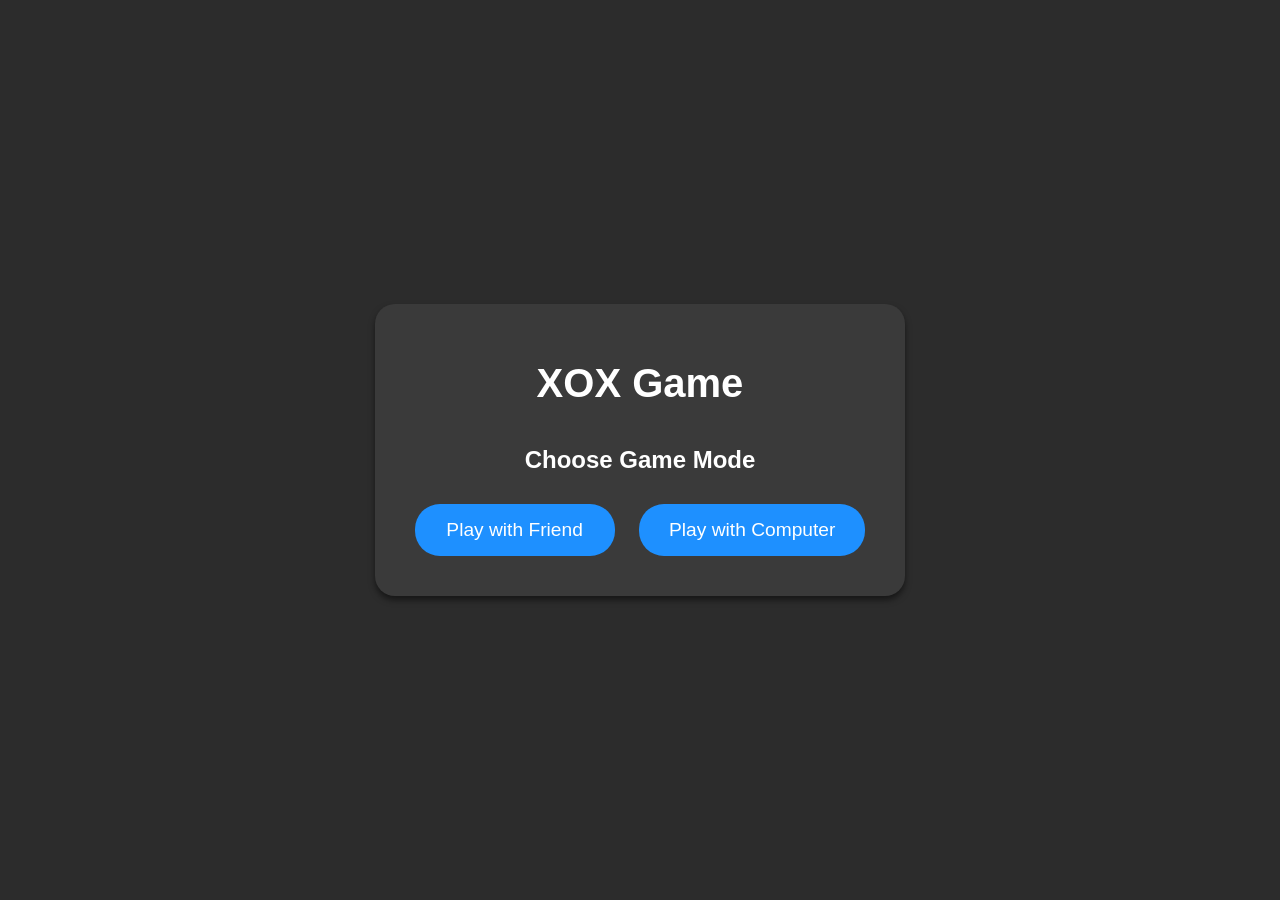
==== index.html @ 85852305 "Create index.html" ====
<!DOCTYPE html>
<html lang="en">

<head>
    <meta charset="UTF-8">
    <meta name="viewport" content="width=device-width, initial-scale=1.0">
    <title>XOX (Tic Tac Toe) Game</title>
    <style>
        body {
            font-family: 'Arial', sans-serif;
            display: flex;
            justify-content: center;
            align-items: center;
            min-height: 100vh;
            margin: 0;
            background: #2c2c2c;
            /* Dark background */
            color: #f5f5f5;
            /* Light text for contrast */
        }

        .game-container {
            text-align: center;
            background: #3a3a3a;
            /* Darker container background */
            box-shadow: 0 4px 6px rgba(0, 0, 0, 0.5);
            border-radius: 20px;
            padding: 30px;
            display: flex;
            flex-direction: column;
            align-items: center;
            max-width: 500px;
            color: #ffffff;
            /* Ensure text is visible */
        }

        h1 {
            margin-bottom: 20px;
            font-size: 2.5em;
        }

        .game-info {
            margin: 20px 0;
            font-size: 1.3em;
            display: flex;
            flex-direction: column;
            align-items: center;
        }

        .game-info div {
            margin: 5px 0;
        }

        .scoreboard {
            margin-top: 15px;
            text-align: left;
            background: #4a4a4a;
            padding: 10px;
            border-radius: 10px;
            width: 100%;
            max-width: 300px;
        }

        .scoreboard p {
            margin: 5px 0;
            color: #ffffff;
            /* Ensure text is visible */
            font-size: 1.1em;
        }

        .game-board {
            display: grid;
            grid-template-columns: repeat(3, 100px);
            grid-template-rows: repeat(3, 100px);
            gap: 10px;
            margin: 20px auto;
            background: #2c2c2c;
            padding: 15px;
            border-radius: 15px;
            justify-self: center;
            width: fit-content;
        }

        .cell {
            background: #e9ecef;
            border: none;
            border-radius: 10px;
            font-size: 2.5em;
            font-weight: bold;
            color: #495057;
            cursor: pointer;
            transition: all 0.3s ease;
            display: flex;
            align-items: center;
            justify-content: center;
        }

        .cell:hover {
            background: #dee2e6;
            box-shadow: none;
        }

        .cell:disabled {
            cursor: not-allowed;
            opacity: 0.8;
        }

        .cell.x {
            color: black;
        }

        .cell.o {
            color: black;
        }

        .game-info {
            margin: 20px 0;
            font-size: 1.3em;
            display: flex;
            flex-direction: column;
            align-items: center;
        }

        .current-player {
            background: #4a4a4a;
            /* Darker background for better contrast */
            color: #ffffff;
            /* White text for visibility */
            padding: 10px 20px;
            border-radius: 25px;
            display: inline-block;
            margin: 10px;
        }

        .winner-message,
        .draw-message {
            font-size: 1.5em;
            margin: 20px 0;
            padding: 15px;
            background: #444444;
            /* Darker background for better contrast */
            color: #ffffff;
            /* White text for visibility */
            border-radius: 15px;
        }

        .reset-btn {
            background: #5a5a5a;
            color: #ffffff;
            border: none;
            padding: 12px 25px;
            font-size: 1.1em;
            border-radius: 25px;
            cursor: pointer;
            transition: all 0.3s ease;
            margin: 10px;
        }

        .reset-btn:hover {
            background: #4a4a4a;
        }

        .mode-btn {
            background: #1e90ff;
            /* Bright blue for buttons */
            color: #ffffff;
            /* White text */
            border: none;
            padding: 15px 30px;
            font-size: 1.2em;
            border-radius: 25px;
            cursor: pointer;
            margin: 10px;
            transition: all 0.3s ease;
            min-width: 200px;
        }

        .mode-btn:hover {
            background: #1c86ee;
            /* Slightly darker blue on hover */
        }

        .game-mode-display {
            background: #5a5a5a;
            /* Darker background for better contrast */
            color: #ffffff;
            /* White text for visibility */
            padding: 8px 15px;
            border-radius: 20px;
            display: inline-block;
            margin: 5px;
            font-size: 1em;
        }

        .game-controls {
            margin-top: 20px;
        }

        .computer-thinking {
            background: #d0d0d0;
            padding: 10px 20px;
            border-radius: 15px;
            margin: 10px 0;
            animation: pulse 1s infinite;
        }
    </style>
</head>

<body>
    <div class="game-container">
        <h1>XOX Game</h1>


        <div id="gameModeSelection" class="game-mode-selection">
            <h2>Choose Game Mode</h2>
            <button class="mode-btn" onclick="startGame('human')">Play with Friend</button>
            <button class="mode-btn" onclick="startGame('computer')">Play with Computer</button>
        </div>


        <div id="gameInterface" class="game-interface" style="display: none;">
            <div class="game-info">
                <div class="current-player" id="currentPlayer">Current Player: X</div>
                <div id="gameMode" class="game-mode-display"></div>
                <div id="levelDisplay" class="game-mode-display">Level: 1</div>
                <div class="scoreboard">
                    <p>Player X: <span id="playerXScore">0</span></p>
                    <p>Player O: <span id="playerOScore">0</span></p>
                    <p>Draws: <span id="draws">0</span></p>
                </div>
            </div>

            <div class="game-board" id="gameBoard">

            </div>

            <div id="gameMessage"></div>

            <div class="game-controls">
                <button class="reset-btn" onclick="resetGame()">🔄 New Game</button>
                <button class="mode-btn" onclick="backToModeSelection()">🏠 Back to Menu</button>
            </div>
        </div>
    </div>

    <script src="script.js"></script>
</body>

</html>
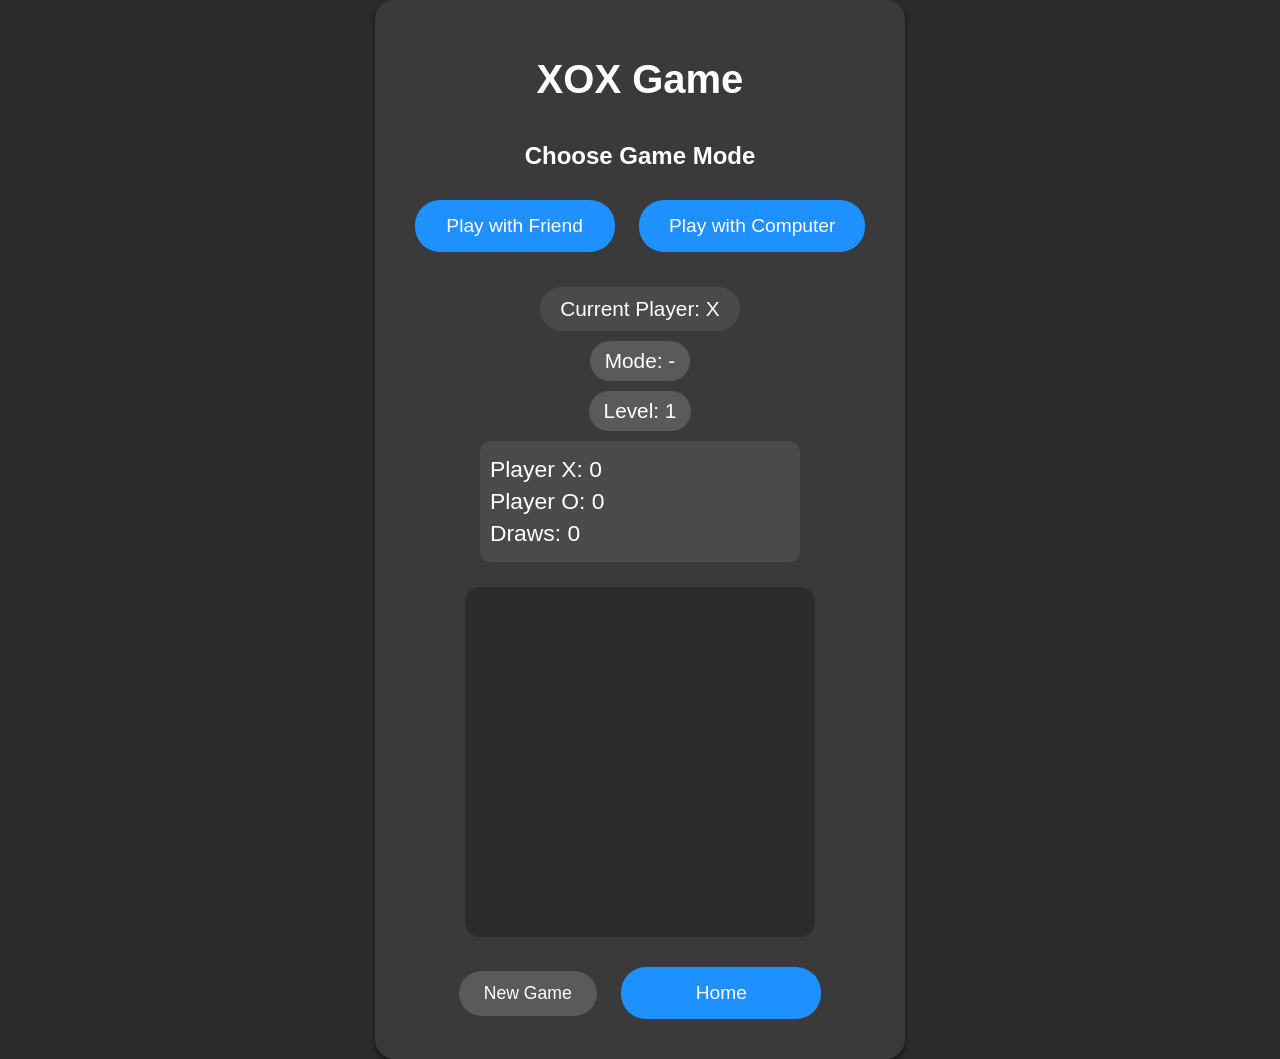
==== commit 917e536a: "Update index.html" ====
--- a/index.html
+++ b/index.html
@@ -1,215 +1,14 @@
 <!DOCTYPE html>
 <html lang="en">
-
 <head>
-    <meta charset="UTF-8">
-    <meta name="viewport" content="width=device-width, initial-scale=1.0">
+    <meta charset="UTF-8" />
+    <meta name="viewport" content="width=device-width, initial-scale=1.0" />
     <title>XOX (Tic Tac Toe) Game</title>
-    <style>
-        body {
-            font-family: 'Arial', sans-serif;
-            display: flex;
-            justify-content: center;
-            align-items: center;
-            min-height: 100vh;
-            margin: 0;
-            background: #2c2c2c;
-            /* Dark background */
-            color: #f5f5f5;
-            /* Light text for contrast */
-        }
-
-        .game-container {
-            text-align: center;
-            background: #3a3a3a;
-            /* Darker container background */
-            box-shadow: 0 4px 6px rgba(0, 0, 0, 0.5);
-            border-radius: 20px;
-            padding: 30px;
-            display: flex;
-            flex-direction: column;
-            align-items: center;
-            max-width: 500px;
-            color: #ffffff;
-            /* Ensure text is visible */
-        }
-
-        h1 {
-            margin-bottom: 20px;
-            font-size: 2.5em;
-        }
-
-        .game-info {
-            margin: 20px 0;
-            font-size: 1.3em;
-            display: flex;
-            flex-direction: column;
-            align-items: center;
-        }
-
-        .game-info div {
-            margin: 5px 0;
-        }
-
-        .scoreboard {
-            margin-top: 15px;
-            text-align: left;
-            background: #4a4a4a;
-            padding: 10px;
-            border-radius: 10px;
-            width: 100%;
-            max-width: 300px;
-        }
-
-        .scoreboard p {
-            margin: 5px 0;
-            color: #ffffff;
-            /* Ensure text is visible */
-            font-size: 1.1em;
-        }
-
-        .game-board {
-            display: grid;
-            grid-template-columns: repeat(3, 100px);
-            grid-template-rows: repeat(3, 100px);
-            gap: 10px;
-            margin: 20px auto;
-            background: #2c2c2c;
-            padding: 15px;
-            border-radius: 15px;
-            justify-self: center;
-            width: fit-content;
-        }
-
-        .cell {
-            background: #e9ecef;
-            border: none;
-            border-radius: 10px;
-            font-size: 2.5em;
-            font-weight: bold;
-            color: #495057;
-            cursor: pointer;
-            transition: all 0.3s ease;
-            display: flex;
-            align-items: center;
-            justify-content: center;
-        }
-
-        .cell:hover {
-            background: #dee2e6;
-            box-shadow: none;
-        }
-
-        .cell:disabled {
-            cursor: not-allowed;
-            opacity: 0.8;
-        }
-
-        .cell.x {
-            color: black;
-        }
-
-        .cell.o {
-            color: black;
-        }
-
-        .game-info {
-            margin: 20px 0;
-            font-size: 1.3em;
-            display: flex;
-            flex-direction: column;
-            align-items: center;
-        }
-
-        .current-player {
-            background: #4a4a4a;
-            /* Darker background for better contrast */
-            color: #ffffff;
-            /* White text for visibility */
-            padding: 10px 20px;
-            border-radius: 25px;
-            display: inline-block;
-            margin: 10px;
-        }
-
-        .winner-message,
-        .draw-message {
-            font-size: 1.5em;
-            margin: 20px 0;
-            padding: 15px;
-            background: #444444;
-            /* Darker background for better contrast */
-            color: #ffffff;
-            /* White text for visibility */
-            border-radius: 15px;
-        }
-
-        .reset-btn {
-            background: #5a5a5a;
-            color: #ffffff;
-            border: none;
-            padding: 12px 25px;
-            font-size: 1.1em;
-            border-radius: 25px;
-            cursor: pointer;
-            transition: all 0.3s ease;
-            margin: 10px;
-        }
-
-        .reset-btn:hover {
-            background: #4a4a4a;
-        }
-
-        .mode-btn {
-            background: #1e90ff;
-            /* Bright blue for buttons */
-            color: #ffffff;
-            /* White text */
-            border: none;
-            padding: 15px 30px;
-            font-size: 1.2em;
-            border-radius: 25px;
-            cursor: pointer;
-            margin: 10px;
-            transition: all 0.3s ease;
-            min-width: 200px;
-        }
-
-        .mode-btn:hover {
-            background: #1c86ee;
-            /* Slightly darker blue on hover */
-        }
-
-        .game-mode-display {
-            background: #5a5a5a;
-            /* Darker background for better contrast */
-            color: #ffffff;
-            /* White text for visibility */
-            padding: 8px 15px;
-            border-radius: 20px;
-            display: inline-block;
-            margin: 5px;
-            font-size: 1em;
-        }
-
-        .game-controls {
-            margin-top: 20px;
-        }
-
-        .computer-thinking {
-            background: #d0d0d0;
-            padding: 10px 20px;
-            border-radius: 15px;
-            margin: 10px 0;
-            animation: pulse 1s infinite;
-        }
-    </style>
+    <link rel="stylesheet" href="style.css" />
 </head>
-
 <body>
     <div class="game-container">
         <h1>XOX Game</h1>
-
 
         <div id="gameModeSelection" class="game-mode-selection">
             <h2>Choose Game Mode</h2>
@@ -217,12 +16,12 @@
             <button class="mode-btn" onclick="startGame('computer')">Play with Computer</button>
         </div>
 
-
-        <div id="gameInterface" class="game-interface" style="display: none;">
+        <div id="gameInterface" class="game-interface hidden">
             <div class="game-info">
                 <div class="current-player" id="currentPlayer">Current Player: X</div>
-                <div id="gameMode" class="game-mode-display"></div>
+                <div id="gameMode" class="game-mode-display">Mode: -</div>
                 <div id="levelDisplay" class="game-mode-display">Level: 1</div>
+
                 <div class="scoreboard">
                     <p>Player X: <span id="playerXScore">0</span></p>
                     <p>Player O: <span id="playerOScore">0</span></p>
@@ -230,20 +29,17 @@
                 </div>
             </div>
 
-            <div class="game-board" id="gameBoard">
-
-            </div>
+            <div class="game-board" id="gameBoard"></div>
 
             <div id="gameMessage"></div>
 
-            <div class="game-controls">
-                <button class="reset-btn" onclick="resetGame()">🔄 New Game</button>
-                <button class="mode-btn" onclick="backToModeSelection()">🏠 Back to Menu</button>
+            <div class="game-controls" id="gameControls">
+                <button class="reset-btn action-btn" onclick="resetGame()">New Game</button>
+                <button class="mode-btn action-btn" onclick="backToModeSelection()">Home</button>
             </div>
         </div>
     </div>
 
     <script src="script.js"></script>
 </body>
-
 </html>
--- a/style.css
+++ b/style.css
@@ -0,0 +1,189 @@
+body {
+    font-family: 'Arial', sans-serif;
+    display: flex;
+    justify-content: center;
+    align-items: center;
+    min-height: 100vh;
+    margin: 0;
+    background: #2c2c2c;
+    /* Dark background */
+    color: #f5f5f5;
+    /* Light text for contrast */
+}
+
+.game-container {
+    text-align: center;
+    background: #3a3a3a;
+    /* Darker container background */
+    box-shadow: 0 4px 6px rgba(0, 0, 0, 0.5);
+    border-radius: 20px;
+    padding: 30px;
+    display: flex;
+    flex-direction: column;
+    align-items: center;
+    max-width: 500px;
+    color: #ffffff;
+    /* Ensure text is visible */
+}
+
+h1 {
+    margin-bottom: 20px;
+    font-size: 2.5em;
+}
+
+.game-info {
+    margin: 20px 0;
+    font-size: 1.3em;
+    display: flex;
+    flex-direction: column;
+    align-items: center;
+}
+
+.game-info div {
+    margin: 5px 0;
+}
+
+.scoreboard {
+    margin-top: 15px;
+    text-align: left;
+    background: #4a4a4a;
+    padding: 10px;
+    border-radius: 10px;
+    width: 100%;
+    max-width: 300px;
+}
+
+.scoreboard p {
+    margin: 5px 0;
+    color: #ffffff;
+    /* Ensure text is visible */
+    font-size: 1.1em;
+}
+
+.game-board {
+    display: grid;
+    grid-template-columns: repeat(3, 100px);
+    grid-template-rows: repeat(3, 100px);
+    gap: 10px;
+    margin: 20px auto;
+    background: #2c2c2c;
+    padding: 15px;
+    border-radius: 15px;
+    justify-self: center;
+    width: fit-content;
+}
+
+.cell {
+    background: #e9ecef;
+    border: none;
+    border-radius: 10px;
+    font-size: 2.5em;
+    font-weight: bold;
+    color: #495057;
+    cursor: pointer;
+    transition: all 0.3s ease;
+    display: flex;
+    align-items: center;
+    justify-content: center;
+}
+
+.cell:hover {
+    background: #dee2e6;
+    box-shadow: none;
+}
+
+.cell:disabled {
+    cursor: not-allowed;
+    opacity: 0.8;
+}
+
+.cell.x {
+    color: black;
+}
+
+.cell.o {
+    color: black;
+}
+
+.current-player {
+    background: #4a4a4a;
+    /* Darker background for better contrast */
+    color: #ffffff;
+    /* White text for visibility */
+    padding: 10px 20px;
+    border-radius: 25px;
+    display: inline-block;
+    margin: 10px;
+}
+
+.winner-message,
+.draw-message {
+    font-size: 1.5em;
+    margin: 20px 0;
+    padding: 15px;
+    background: #444444;
+    /* Darker background for better contrast */
+    color: #ffffff;
+    /* White text for visibility */
+    border-radius: 15px;
+}
+
+.reset-btn {
+    background: #5a5a5a;
+    color: #ffffff;
+    border: none;
+    padding: 12px 25px;
+    font-size: 1.1em;
+    border-radius: 25px;
+    cursor: pointer;
+    transition: all 0.3s ease;
+    margin: 10px;
+}
+
+.reset-btn:hover {
+    background: #4a4a4a;
+}
+
+.mode-btn {
+    background: #1e90ff;
+    /* Bright blue for buttons */
+    color: #ffffff;
+    /* White text */
+    border: none;
+    padding: 15px 30px;
+    font-size: 1.2em;
+    border-radius: 25px;
+    cursor: pointer;
+    margin: 10px;
+    transition: all 0.3s ease;
+    min-width: 200px;
+}
+
+.mode-btn:hover {
+    background: #1c86ee;
+    /* Slightly darker blue on hover */
+}
+
+.game-mode-display {
+    background: #5a5a5a;
+    /* Darker background for better contrast */
+    color: #ffffff;
+    /* White text for visibility */
+    padding: 8px 15px;
+    border-radius: 20px;
+    display: inline-block;
+    margin: 5px;
+    font-size: 1em;
+}
+
+.game-controls {
+    margin-top: 20px;
+}
+
+.computer-thinking {
+    background: #d0d0d0;
+    padding: 10px 20px;
+    border-radius: 15px;
+    margin: 10px 0;
+    animation: pulse 1s infinite;
+}
